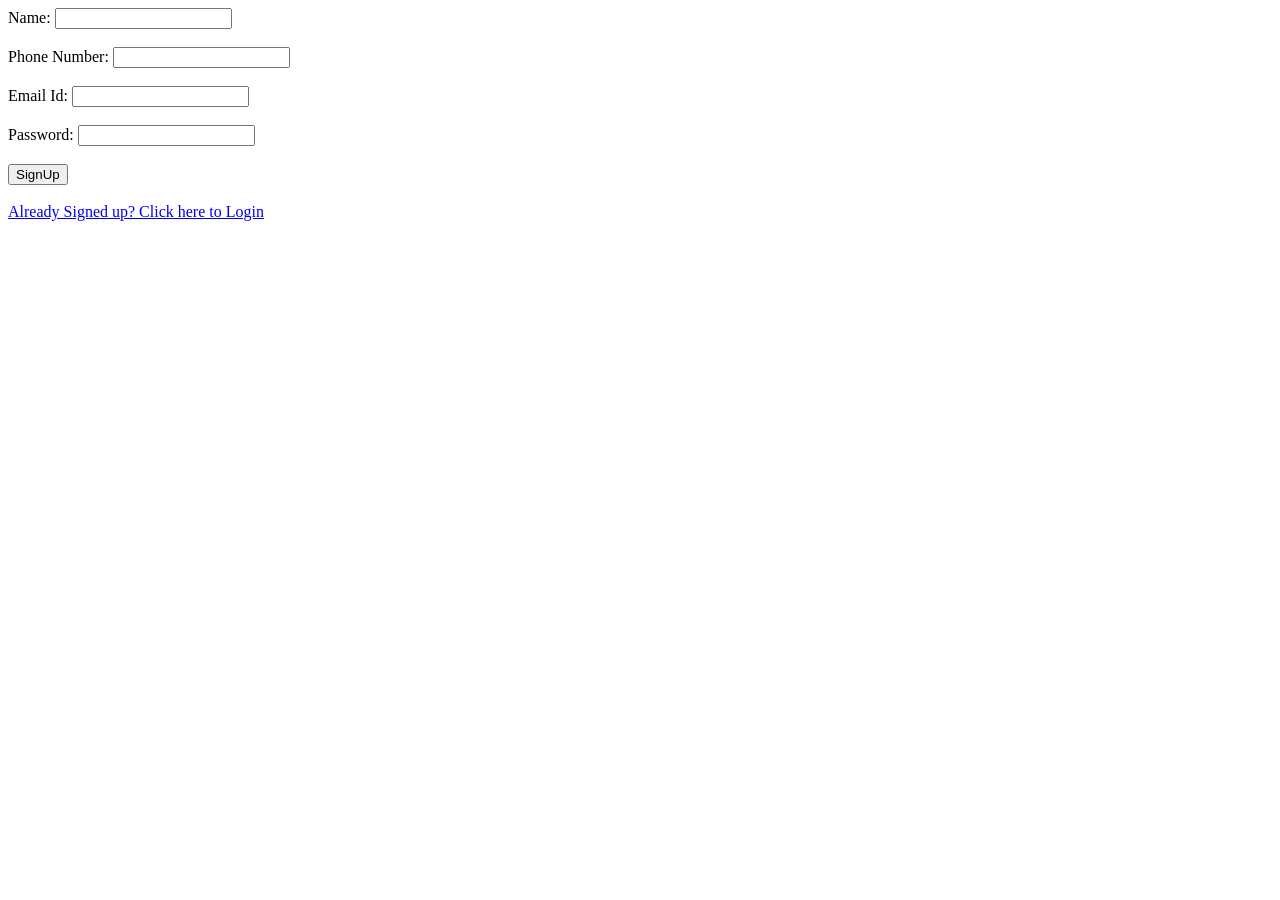
==== src/main/resources/templates/index.html @ c46f9005 "feat: initial commit - LordAuth Email-OTP Authentication System by Anointed: Lordradeez" ====
<!DOCTYPE html>
<html>
<head>
<meta charset="UTF-8">
<title>User Registration</title>
</head>
<body>

<form action="/register" method = "post">

<label>Name:</label>
<input type = "text" name = "name" required="required"><br><br>

<label>Phone Number:</label>
<input type = "number" name = "phone" required="required"><br><br>

<label>Email Id:</label>
<input type="email" name="emailId" required="required"> <br><br>


<label>Password:</label>
<input type = "password" name = "password" required="required"><br><br>

<button type = "submit">SignUp</button> <br><br>

</form>

<a href = "/login">Already Signed up? Click here to Login</a>
</body>
</html>
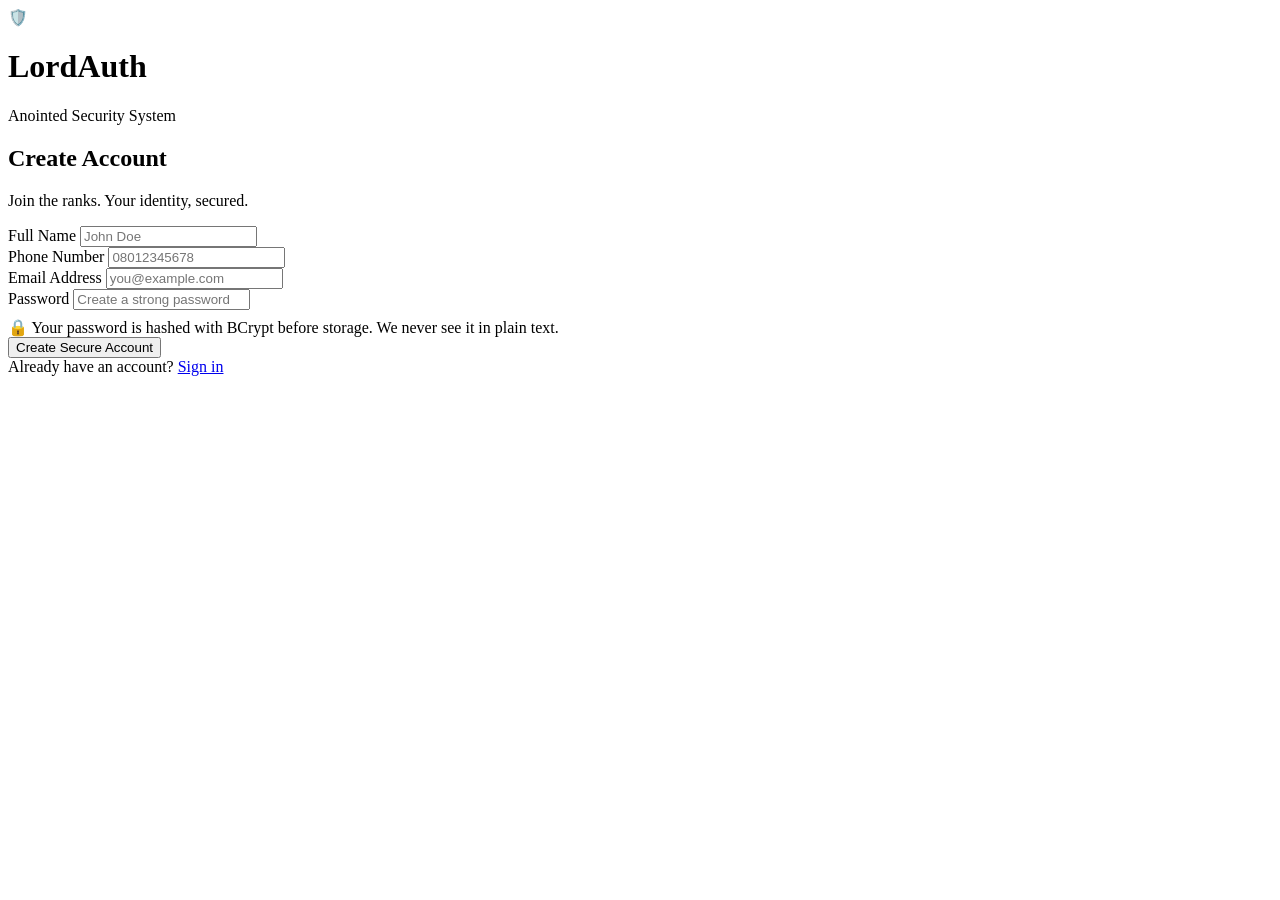
==== commit ca7d6f70: "feat(ui): complete premium dark-glassmorphism redesign for all pages - Rebuilt style.css as unified " ====
--- a/src/main/resources/templates/index.html
+++ b/src/main/resources/templates/index.html
@@ -1,30 +1,74 @@
 <!DOCTYPE html>
-<html>
+<html xmlns:th="http://www.thymeleaf.org" lang="en">
 <head>
-<meta charset="UTF-8">
-<title>User Registration</title>
+    <meta charset="UTF-8">
+    <meta name="viewport" content="width=device-width, initial-scale=1.0">
+    <meta name="description" content="LordAuth — Create your secure account with email OTP two-factor authentication.">
+    <title>LordAuth | Create Account</title>
+    <link rel="stylesheet" href="/css/style.css">
 </head>
 <body>
+    <div class="auth-container">
 
-<form action="/register" method = "post">
+        <div class="brand">
+            <div class="brand-icon">🛡️</div>
+            <h1>LordAuth</h1>
+            <p>Anointed Security System</p>
+        </div>
 
-<label>Name:</label>
-<input type = "text" name = "name" required="required"><br><br>
+        <h2 class="section-title">Create Account</h2>
+        <p class="subtitle">Join the ranks. Your identity, secured.</p>
 
-<label>Phone Number:</label>
-<input type = "number" name = "phone" required="required"><br><br>
+        <form action="/register" method="post" id="registerForm">
 
-<label>Email Id:</label>
-<input type="email" name="emailId" required="required"> <br><br>
+            <div class="form-row">
+                <div class="form-group">
+                    <label for="name">Full Name</label>
+                    <input type="text" id="name" name="name"
+                           placeholder="John Doe" required autocomplete="name">
+                </div>
+                <div class="form-group">
+                    <label for="phone">Phone Number</label>
+                    <input type="tel" id="phone" name="phone"
+                           placeholder="08012345678" required autocomplete="tel">
+                </div>
+            </div>
 
+            <div class="form-group">
+                <label for="emailId">Email Address</label>
+                <input type="email" id="emailId" name="emailId"
+                       placeholder="you@example.com" required autocomplete="email">
+            </div>
 
-<label>Password:</label>
-<input type = "password" name = "password" required="required"><br><br>
+            <div class="form-group">
+                <label for="password">Password</label>
+                <input type="password" id="password" name="password"
+                       placeholder="Create a strong password" required
+                       minlength="8" autocomplete="new-password">
+            </div>
 
-<button type = "submit">SignUp</button> <br><br>
+            <div class="alert" style="margin-top:0.5rem;">
+                <span>🔒</span>
+                <span>Your password is hashed with BCrypt before storage. We never see it in plain text.</span>
+            </div>
 
-</form>
+            <button type="submit" class="btn-primary" id="registerBtn">
+                Create Secure Account
+            </button>
+        </form>
 
-<a href = "/login">Already Signed up? Click here to Login</a>
+        <div class="link-group">
+            Already have an account? <a href="/login">Sign in</a>
+        </div>
+    </div>
+
+    <script>
+        const form = document.getElementById('registerForm');
+        const btn  = document.getElementById('registerBtn');
+        form.addEventListener('submit', () => {
+            btn.innerHTML = '<span class="spinner"></span> Creating Account...';
+            btn.disabled = true;
+        });
+    </script>
 </body>
 </html>
